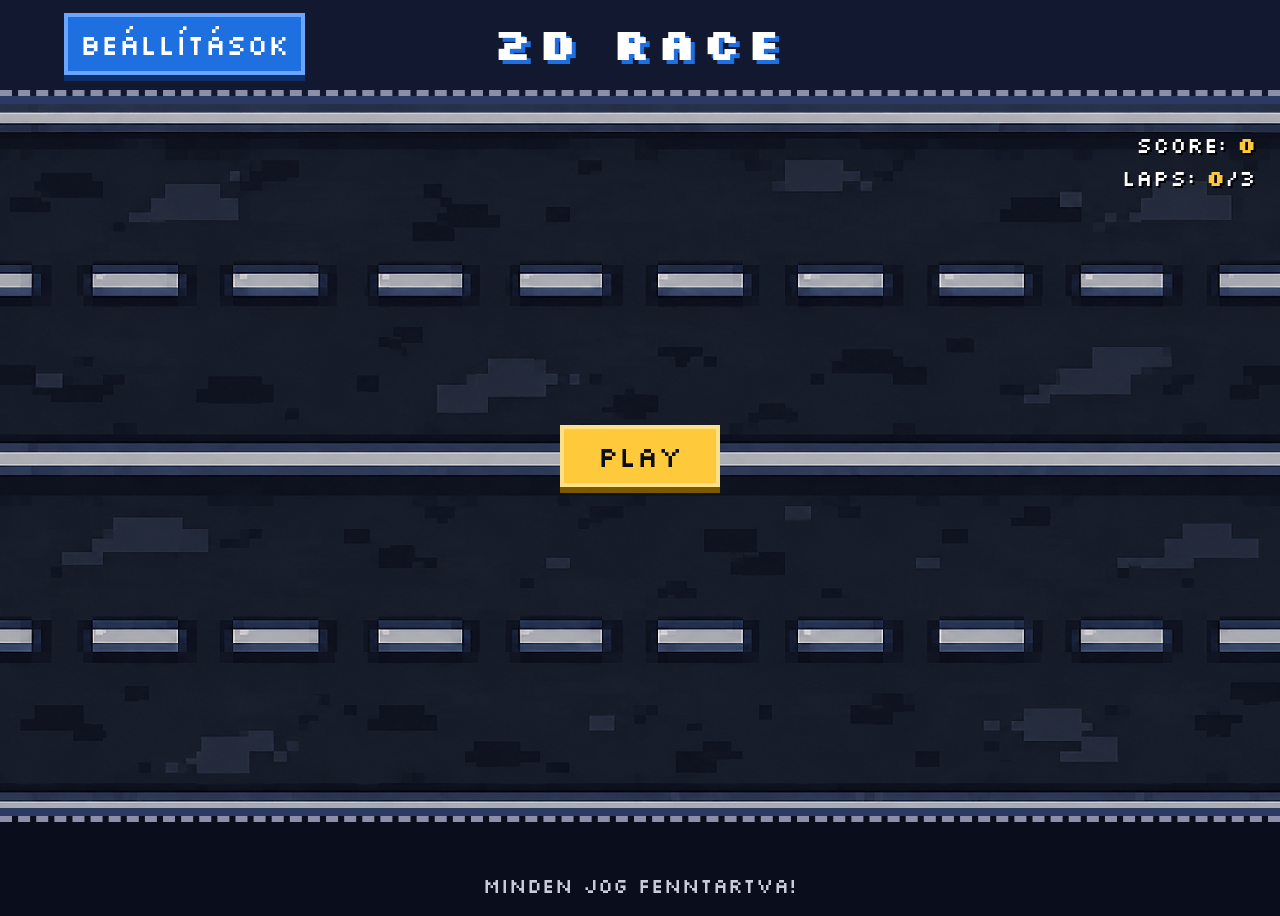
==== index.html @ 4d66db27 "css kieg" ====
<!DOCTYPE html>
<html lang="hu" data-bs-theme="dark">

<head>
    <meta charset="UTF-8">
    <meta name="viewport" content="width=device-width, initial-scale=1.0">
    <title>2D Verseny</title>
    <link rel="stylesheet" href="css/bootstrap.min.css">
    <link rel="stylesheet" href="css/style.css">
</head>

<body>
    <header>
        <h1 class="text-center py-3 mb-1">2D RACE</h1>
        <button class="btn btn-warning mx-auto settings fs-3">Beállítások</button>
    </header>
    <main>
        <section class="gameArea">
            <p class="text-end pt-4 pe-4 m-0">SCORE: <span class="score">0</span></p>
            <p class="text-end pe-4">LAPS: <span class="currentLaps">0</span>/<span class="max-laps">3</span></p>
            <button class="btn btn-success mx-auto play fs-3">PLAY</button>
            <div class="finishLine"></div>
        </section>
    </main>
    <footer>
        <p class="text-center pt-5">Minden jog fenntartva!</p>
    </footer>

    <div class="modal fade" id="exampleModal" tabindex="-1" aria-labelledby="exampleModalLabel" aria-hidden="true">
        <div class="modal-dialog">
            <div class="modal-content">
                <div class="modal-header bg-success">
                    <h1 class="modal-title text-white fs-5 fw-bold" id="exampleModalLabel">Beállítások</h1>
                    <button type="button" class="btn-close" data-bs-dismiss="modal" aria-label="Close"></button>
                </div>
                <div class="modal-body">
                    <form>
                        <div class="mb-3">
                            <label class="form-label fs-6">Laps (1-10):</label>
                            <input type="number" class="form-control laps" min="1" max="10">
                        </div>
                        <div class="mb-3">
                            <label class="form-label fs-6">Max speed (8-20):</label>
                            <input type="number" class="form-control maxSpeed" min="8" max="20">
                        </div>
                        <div class="mb-3">
                            <label class="form-label fs-6">Lap length (2000-10000):</label>
                            <input type="number" class="form-control lapLength" min="2000" max="10000">
                        </div>
                    </form>
                </div>
                <div class="modal-footer">
                    <button type="button" class="btn btn-secondary" data-bs-dismiss="modal">Mégse</button>
                    <button type="button" class="btn btn-primary save">Mentés</button>
                </div>
            </div>
        </div>
    </div>

    <div class="modal fade" id="successModal" tabindex="-1" aria-hidden="true">
        <div class="modal-dialog modal-sm modal-dialog-centered">
            <div class="modal-content">
                <div class="modal-body text-center">
                    <p class="fs-5 mb-3">Sikeres beállítás!</p>
                    <button type="button" class="btn btn-success" data-bs-dismiss="modal">OK</button>
                </div>
            </div>
        </div>
    </div>

    <script src="js/bootstrap.bundle.min.js"></script>
    <script src="js/Entitasok.js"></script>
    <script src="js/Auto.js"></script>
    <script src="js/script.js"></script>

</body>

</html>
---- css/style.css ----
@import url('https://fonts.googleapis.com/css2?family=Silkscreen:wght@400;700&display=swap');

body{
    font-family: "Silkscreen", sans-serif;
    font-size: 20px;
    line-height: 1.5;
    font-style: normal;
    font-weight: 400;
    background-color: #0a0e1c;
    color: #c9cbd6;
}

header{
    background-color: #111830;
    border-bottom: 6px dashed #8b90a8;
    position:relative;
}

header .btn{
    position:absolute;
    left:5%;
    top:15%
}

header h1{
    color: #fff;
    font-weight: 700;
    font-size: 2.8rem;
    letter-spacing: 6px;
    text-shadow: 4px 4px 0 #1e6fe0;
}

.gameArea{
    background-image: url(../img/map.png);
    height:720px;
    width: 100%;
    background-repeat:repeat-x;
    color:#fff;
    position: relative;
    overflow: hidden;
    border-top: 8px solid #2a3a63;
    border-bottom: 8px solid #2a3a63;
}

.gameArea p{
    position: relative;
    z-index: 5;
    color: #fff;
    font-size: 22px;
    text-shadow: 2px 2px 0 #000;
}

.gameArea .btn{
    position:absolute;
    top:50%;
    left:50%;
    translate: -50% -50%;
}

.score, .currentLaps{
    color: #ffc93c;
    font-weight: 700;
}

.entitas, .player{
    position: absolute;
    width: 120px;
    height: 120px;
    background-image: url(../img/auto.png);
    background-size: contain;
    background-repeat: no-repeat;
}

.player {
    background-image: url(../img/player.png);
}

.finishLine {
    position: absolute;
    top: 0;
    left: 100%;
    width: 20px;
    height: 100%;
    background-image: repeating-conic-gradient(#fff 0% 25%, #000 0% 50%);
    background-size: 20px 20px;
}

.btn{
    border-width: 4px !important;
    box-shadow: 0 6px 0 #000 !important;
    min-width: 160px;
    border-radius: 0px;
}

.btn:active {
    transform: translateY(4px);
}

.btn-success{
    background-color: #ffc93c !important;
    border-color: #ffe08a !important;
    color: #0a0e1c !important;
    box-shadow: 0 6px 0 #7a5a00 !important;
}

.btn-success:hover{
    background-color: #ffd966 !important;
}

.btn-success:active{
    background-color: #e6b12e !important;
    box-shadow: 0 2px 0 #7a5a00 !important;
}

.btn-warning, .btn-primary{
    background-color: #1e6fe0 !important;
    border-color: #6aa6ff !important;
    color: #fff !important;
    box-shadow: 0 6px 0 #0d2f6b !important;
}

.btn.btn-warning:hover, .btn.btn-primary:hover{
    background-color: #3b86f0 !important;
}

.btn.btn-warning:active, .btn.btn-primary:active{
    background-color: #1858b5 !important;
    box-shadow: 0 2px 0 #0d2f6b !important;
}

.btn.btn-secondary{
    background-color: #2a3a63 !important;
    border-color: #4b5f94 !important;
    color: #c9cbd6 !important;
    box-shadow: 0 6px 0 #0a0e1c !important;
}

.btn.btn-secondary:hover{
    background-color: #38497a !important;
}

.btn.btn-secondary:active{
    background-color: #202d4f !important;
    box-shadow: 0 2px 0 #0a0e1c !important;
}    border: 4px solid #2a3a63;
    border-radius: 0;
}

.modal-header.bg-success{
    background-color: #1e6fe0 !important;
    border-bottom: 4px solid #6aa6ff;
    border-radius: 0;
}

.modal-footer{
    border-top: 4px dashed #2a3a63;
}

.modal-body p{
    color: #ffc93c;
}

.form-control{
    background-color: #0a0e1c;
    border: 3px solid #2a3a63;
    border-radius: 0;
}

.form-control:focus{
    background-color: #0a0e1c;
    border-color: #ffc93c;
    box-shadow: 4px 4px 0 #7a5a00;
}

.form-control.is-invalid, .form-control.is-invalid:focus{
    border-color: #ff4d5e;
    box-shadow: 4px 4px 0 #7a1620;
}

footer{
    border-top: 6px dashed #8b90a8;
}
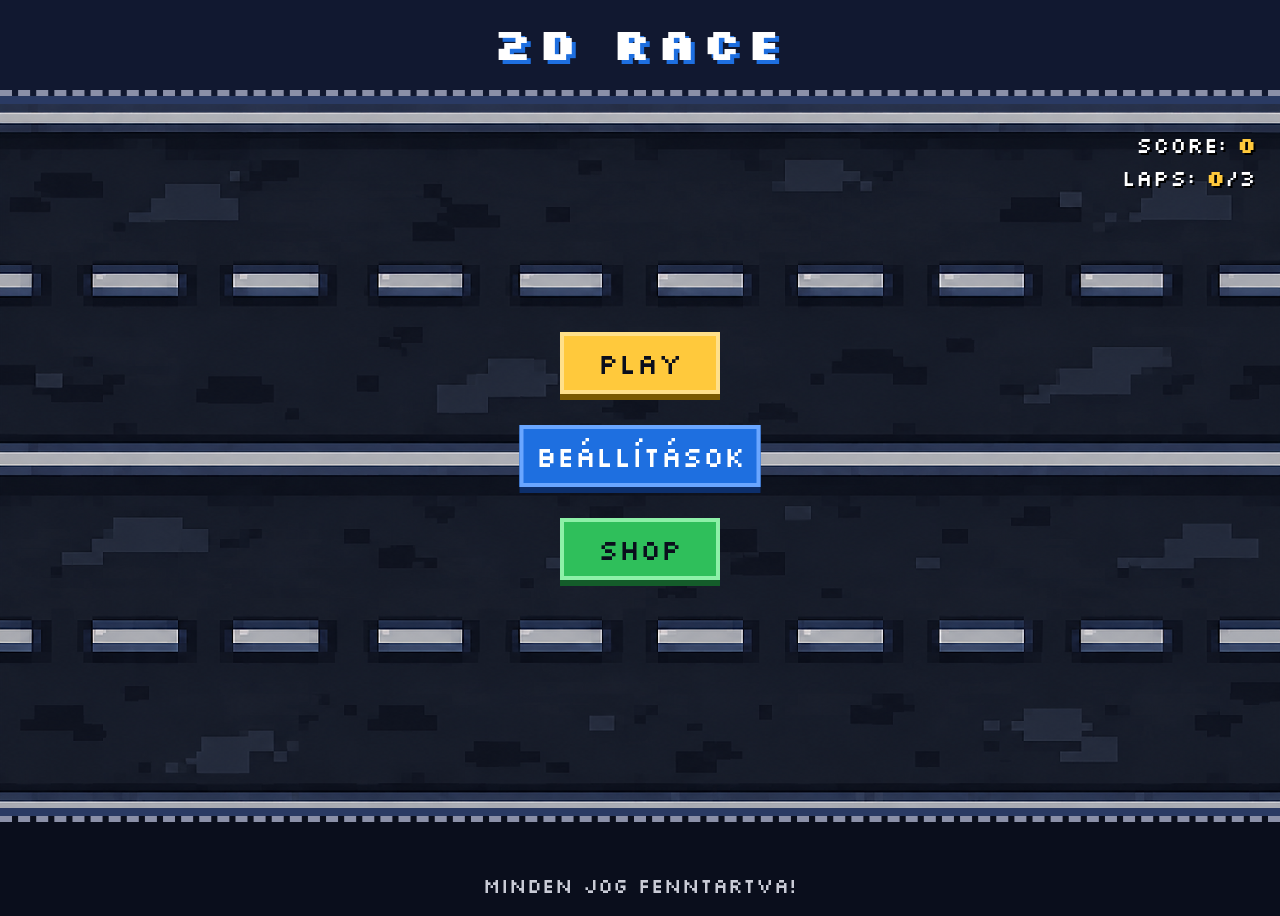
==== commit 90de7b46: "shop commit 1" ====
--- a/index.html
+++ b/index.html
@@ -12,13 +12,17 @@
 <body>
     <header>
         <h1 class="text-center py-3 mb-1">2D RACE</h1>
-        <button class="btn btn-warning mx-auto settings fs-3">Beállítások</button>
     </header>
     <main>
         <section class="gameArea">
             <p class="text-end pt-4 pe-4 m-0">SCORE: <span class="score">0</span></p>
             <p class="text-end pe-4">LAPS: <span class="currentLaps">0</span>/<span class="max-laps">3</span></p>
-            <button class="btn btn-success mx-auto play fs-3">PLAY</button>
+            <p class="text-center m-auto lapMessage d-none">LAP!!</p>
+            <div class="mx-auto buttonList">
+                <button class="btn btn-success play fs-3">PLAY</button>
+                <button class="btn btn-warning settings fs-3">Beállítások</button>
+                <button class="btn buy fs-3">SHOP</button>
+            </div>
             <div class="finishLine"></div>
         </section>
     </main>
@@ -35,17 +39,22 @@
                 </div>
                 <div class="modal-body">
                     <form>
-                        <div class="mb-3">
-                            <label class="form-label fs-6">Laps (1-10):</label>
-                            <input type="number" class="form-control laps" min="1" max="10">
+                        <div class="modes d-flex gap-3 mb-3">
+                            <button type="button" class="btn btn-primary fw-bold ms-auto easy">Easy</button>
+                            <button type="button" class="btn btn-success fw-bold ms-auto normal">Normal</button>
+                            <button type="button" class="btn btn-danger fw-bold ms-auto hard">Hard</button>
                         </div>
                         <div class="mb-3">
-                            <label class="form-label fs-6">Max speed (8-20):</label>
-                            <input type="number" class="form-control maxSpeed" min="8" max="20">
+                            <label class="form-label fs-6">Laps (3-15):</label>
+                            <input type="number" class="form-control laps" min="3" max="15">
                         </div>
                         <div class="mb-3">
-                            <label class="form-label fs-6">Lap length (2000-10000):</label>
-                            <input type="number" class="form-control lapLength" min="2000" max="10000">
+                            <label class="form-label fs-6">Max speed (14-24):</label>
+                            <input type="number" class="form-control maxSpeed" min="14" max="24">
+                        </div>
+                        <div class="mb-3">
+                            <label class="form-label fs-6">Lap length (4000-12000):</label>
+                            <input type="number" class="form-control lapLength" min="4000" max="12000">
                         </div>
                     </form>
                 </div>
@@ -68,6 +77,41 @@
         </div>
     </div>
 
+    <div class="modal fade" id="endModal" tabindex="-1" data-bs-backdrop="static">
+  <div class="modal-dialog modal-dialog-centered">
+    <div class="modal-content">
+      <div class="modal-header">
+        <h5 class="modal-title">Nyertél!</h5>
+      </div>
+      <div class="modal-body">
+        <p>Pontszám: <b class="endScore">0</b></p>
+        <p>Teljesített körök: <b class="endLaps">0</b></p>
+      </div>
+      <div class="modal-footer justify-content-center">
+        <button type="button" class="btn btn-primary" data-bs-dismiss="modal">Új játék</button>
+      </div>
+    </div>
+
+    <div class="modal fade" id="shopModal" tabindex="-1" aria-hidden="true">
+        <div class="modal-dialog modal-lg">
+            <div class="modal-content">
+                <div class="modal-header bg-success">
+                    <h1 class="modal-title text-white fs-5 fw-bold">SHOP</h1>
+                    <button type="button" class="btn-close" data-bs-dismiss="modal" aria-label="Close"></button>
+                </div>
+                <div class="modal-body">
+                    <p>Egyenleg: <b class="balance">0</b></p>
+                    <div class="skins row g-3">
+
+                    </div>
+                </div>
+                <div class="modal-footer">
+                    <button type="button" class="btn btn-secondary" data-bs-dismiss="modal">Bezár</button>
+                </div>
+            </div>
+        </div>
+    </div>
+
     <script src="js/bootstrap.bundle.min.js"></script>
     <script src="js/Entitasok.js"></script>
     <script src="js/Auto.js"></script>
--- a/css/style.css
+++ b/css/style.css
@@ -14,12 +14,6 @@
     background-color: #111830;
     border-bottom: 6px dashed #8b90a8;
     position:relative;
-}
-
-header .btn{
-    position:absolute;
-    left:5%;
-    top:15%
 }
 
 header h1{
@@ -50,23 +44,37 @@
     text-shadow: 2px 2px 0 #000;
 }
 
-.gameArea .btn{
+.gameArea .play{
+    position:absolute;
+    top:50%;
+    left:50%;
+    translate: -50% -200%;
+}
+
+.gameArea .settings{
     position:absolute;
     top:50%;
     left:50%;
     translate: -50% -50%;
 }
 
+.gameArea .buy{
+    position:absolute;
+    top:50%;
+    left:50%;
+    translate: -50% 100%;
+}
+
 .score, .currentLaps{
     color: #ffc93c;
     font-weight: 700;
 }
 
-.entitas, .player{
+.entitas, .player, .auto2, .auto3, .auto4, .auto5, .auto6{
     position: absolute;
     width: 120px;
     height: 120px;
-    background-image: url(../img/auto.png);
+    background-image: url(../img/auto1.png);
     background-size: contain;
     background-repeat: no-repeat;
 }
@@ -142,7 +150,49 @@
 .btn.btn-secondary:active{
     background-color: #202d4f !important;
     box-shadow: 0 2px 0 #0a0e1c !important;
-}    border: 4px solid #2a3a63;
+}
+
+.btn-danger{
+    background-color: #e8394d !important;
+    border-color: #ff8a96 !important;
+    color: #fff !important;
+    box-shadow: 0 6px 0 #7a1620 !important;
+}
+
+.btn.btn-danger:hover{
+    background-color: #ff5468 !important;
+}
+
+.btn.btn-danger:active{
+    background-color: #c42d3f !important;
+    box-shadow: 0 2px 0 #7a1620 !important;
+}
+
+.btn.buy{
+    background-color: #2fbf5b !important;
+    border-color: #8df0a8 !important;
+    color: #0a0e1c !important;
+    box-shadow: 0 6px 0 #145c2a !important;
+}
+
+.btn.buy:hover{
+    background-color: #4ad676 !important;
+}
+
+.btn.buy:active{
+    background-color: #25994a !important;
+    box-shadow: 0 2px 0 #145c2a !important;
+}
+
+.modes .btn{
+    min-width: 0;
+    width: 100%;
+}
+
+.modal-content{
+    background-color: #111830;
+    color: #c9cbd6;
+    border: 4px solid #2a3a63;
     border-radius: 0;
 }
 
@@ -180,3 +230,27 @@
 footer{
     border-top: 6px dashed #8b90a8;
 }
+
+.auto2{
+    background-image: url(../img/auto2.png);
+}
+
+.auto3{
+    background-image: url(../img/auto3.png);
+}
+
+.auto4{
+    background-image: url(../img/auto4.png);
+}
+
+.auto5{
+    background-image: url(../img/auto5.png);
+}
+
+.auto6{
+    background-image: url(../img/auto6.png);
+}
+.gameArea p.lapMessage {
+    font-size: 200px;
+    text-shadow: none;
+}
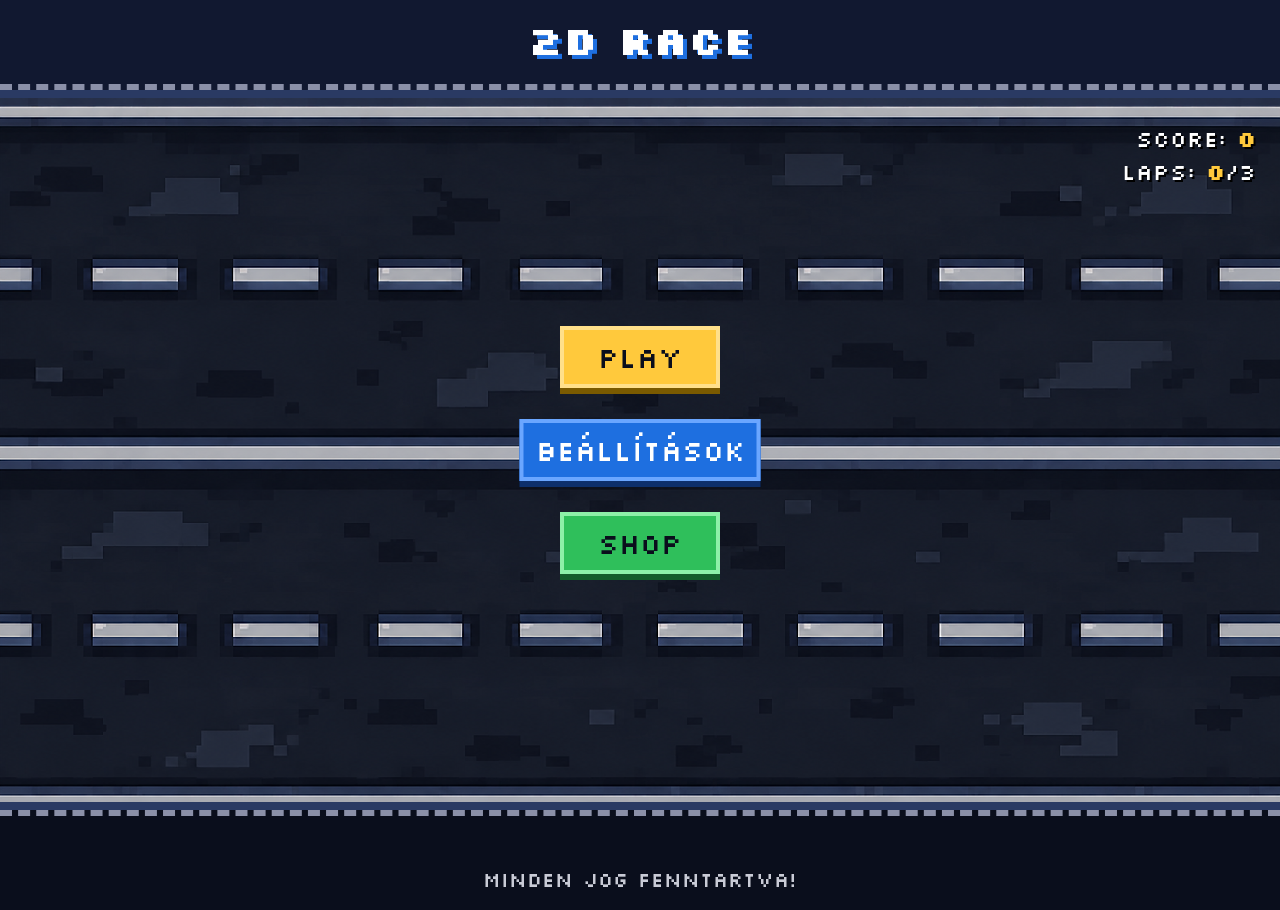
==== commit 70f84aca: "teszt, végső" ====
--- a/index.html
+++ b/index.html
@@ -1,122 +1,137 @@
-<!DOCTYPE html>
-<html lang="hu" data-bs-theme="dark">
+    <!DOCTYPE html>
+    <html lang="hu" data-bs-theme="dark">
 
-<head>
-    <meta charset="UTF-8">
-    <meta name="viewport" content="width=device-width, initial-scale=1.0">
-    <title>2D Verseny</title>
-    <link rel="stylesheet" href="css/bootstrap.min.css">
-    <link rel="stylesheet" href="css/style.css">
-</head>
+    <head>
+        <meta charset="UTF-8">
+        <meta name="viewport" content="width=device-width, initial-scale=1.0">
+        <title>2D Verseny</title>
+        <link rel="stylesheet" href="css/bootstrap.min.css">
+        <link rel="stylesheet" href="css/style.css">
+    </head>
 
-<body>
-    <header>
-        <h1 class="text-center py-3 mb-1">2D RACE</h1>
-    </header>
-    <main>
-        <section class="gameArea">
-            <p class="text-end pt-4 pe-4 m-0">SCORE: <span class="score">0</span></p>
-            <p class="text-end pe-4">LAPS: <span class="currentLaps">0</span>/<span class="max-laps">3</span></p>
-            <p class="text-center m-auto lapMessage d-none">LAP!!</p>
-            <div class="mx-auto buttonList">
-                <button class="btn btn-success play fs-3">PLAY</button>
-                <button class="btn btn-warning settings fs-3">Beállítások</button>
-                <button class="btn buy fs-3">SHOP</button>
-            </div>
-            <div class="finishLine"></div>
-        </section>
-    </main>
-    <footer>
-        <p class="text-center pt-5">Minden jog fenntartva!</p>
-    </footer>
+    <body>
+        <header>
+            <h1 class="text-center py-3 mb-1 fw-bold">2D RACE</h1>
+        </header>
+        <main>
+            <section class="gameArea">
+                <p class="text-end pt-4 pe-4 m-0">SCORE: <span class="score">0</span></p>
+                <p class="text-end pe-4">LAPS: <span class="currentLaps">0</span>/<span class="max-laps">3</span></p>
+                <p class="text-center m-auto lapMessage d-none">LAP!!</p>
+                <button class="btn btn-danger d-none reset fs-3" onclick="stop()">RESET</button>
+                <div class="mx-auto buttonList">
+                    <button class="btn btn-success play fs-3">PLAY</button>
+                    <button class="btn btn-warning settings fs-3">Beállítások</button>
+                    <button class="btn buy fs-3">SHOP</button>
+                </div>
+                <div class="finishLine"></div>
+            </section>
+        </main>
+        <footer>
+            <p class="text-center pt-5">Minden jog fenntartva!</p>
+        </footer>
 
-    <div class="modal fade" id="exampleModal" tabindex="-1" aria-labelledby="exampleModalLabel" aria-hidden="true">
-        <div class="modal-dialog">
-            <div class="modal-content">
-                <div class="modal-header bg-success">
-                    <h1 class="modal-title text-white fs-5 fw-bold" id="exampleModalLabel">Beállítások</h1>
-                    <button type="button" class="btn-close" data-bs-dismiss="modal" aria-label="Close"></button>
-                </div>
-                <div class="modal-body">
-                    <form>
-                        <div class="modes d-flex gap-3 mb-3">
-                            <button type="button" class="btn btn-primary fw-bold ms-auto easy">Easy</button>
-                            <button type="button" class="btn btn-success fw-bold ms-auto normal">Normal</button>
-                            <button type="button" class="btn btn-danger fw-bold ms-auto hard">Hard</button>
-                        </div>
-                        <div class="mb-3">
-                            <label class="form-label fs-6">Laps (3-15):</label>
-                            <input type="number" class="form-control laps" min="3" max="15">
-                        </div>
-                        <div class="mb-3">
-                            <label class="form-label fs-6">Max speed (14-24):</label>
-                            <input type="number" class="form-control maxSpeed" min="14" max="24">
-                        </div>
-                        <div class="mb-3">
-                            <label class="form-label fs-6">Lap length (4000-12000):</label>
-                            <input type="number" class="form-control lapLength" min="4000" max="12000">
-                        </div>
-                    </form>
-                </div>
-                <div class="modal-footer">
-                    <button type="button" class="btn btn-secondary" data-bs-dismiss="modal">Mégse</button>
-                    <button type="button" class="btn btn-primary save">Mentés</button>
+        <div class="modal fade" id="exampleModal" tabindex="-1" aria-labelledby="exampleModalLabel" aria-hidden="true">
+            <div class="modal-dialog">
+                <div class="modal-content">
+                    <div class="modal-header bg-success">
+                        <h1 class="modal-title text-white fs-5 fw-bold" id="exampleModalLabel">Beállítások</h1>
+                        <button type="button" class="btn-close" data-bs-dismiss="modal" aria-label="Close"></button>
+                    </div>
+                    <div class="modal-body">
+                        <form>
+                            <div class="modes d-flex gap-3 mb-3">
+                                <button type="button" class="btn btn-primary fw-bold ms-auto easy">Easy</button>
+                                <button type="button" class="btn btn-success fw-bold ms-auto normal">Normal</button>
+                                <button type="button" class="btn btn-danger fw-bold ms-auto hard">Hard</button>
+                            </div>
+                            <div class="mb-3">
+                                <label class="form-label fs-6">Laps (3-15):</label>
+                                <input type="number" class="form-control laps" min="3" max="15">
+                            </div>
+                            <div class="mb-3">
+                                <label class="form-label fs-6">Max speed (14-24):</label>
+                                <input type="number" class="form-control maxSpeed" min="14" max="24">
+                            </div>
+                            <div class="mb-3">
+                                <label class="form-label fs-6">Lap length (4000-12000):</label>
+                                <input type="number" class="form-control lapLength" min="4000" max="12000">
+                            </div>
+                        </form>
+                    </div>
+                    <div class="modal-footer">
+                        <button type="button" class="btn btn-secondary" data-bs-dismiss="modal">Mégse</button>
+                        <button type="button" class="btn btn-primary save">Mentés</button>
+                    </div>
                 </div>
             </div>
         </div>
-    </div>
 
-    <div class="modal fade" id="successModal" tabindex="-1" aria-hidden="true">
-        <div class="modal-dialog modal-sm modal-dialog-centered">
-            <div class="modal-content">
-                <div class="modal-body text-center">
-                    <p class="fs-5 mb-3">Sikeres beállítás!</p>
-                    <button type="button" class="btn btn-success" data-bs-dismiss="modal">OK</button>
+        <div class="modal fade" id="successModal" tabindex="-1" aria-hidden="true">
+            <div class="modal-dialog modal-sm modal-dialog-centered">
+                <div class="modal-content">
+                    <div class="modal-body text-center">
+                        <p class="fs-5 mb-3">Sikeres beállítás!</p>
+                        <button type="button" class="btn btn-success" data-bs-dismiss="modal">OK</button>
+                    </div>
                 </div>
             </div>
         </div>
+
+        <div class="modal fade" id="endModal" tabindex="-1" data-bs-backdrop="static">
+    <div class="modal-dialog modal-dialog-centered">
+        <div class="modal-content">
+        <div class="modal-header">
+            <h5 class="modal-title">Nyertél!</h5>
+        </div>
+        <div class="modal-body">
+            <p>Pontszám: <b class="endScore">0</b></p>
+            <p>Teljesített körök: <b class="endLaps">0</b></p>
+            <p>Egyenleg: <b class="endBalance">0</b></p>
+        </div>
+        <div class="modal-footer justify-content-center">
+            <button type="button" class="btn btn-primary" data-bs-dismiss="modal">Új játék</button>
+        </div>
+        </div>
+    </div>
     </div>
 
-    <div class="modal fade" id="endModal" tabindex="-1" data-bs-backdrop="static">
-  <div class="modal-dialog modal-dialog-centered">
-    <div class="modal-content">
-      <div class="modal-header">
-        <h5 class="modal-title">Nyertél!</h5>
-      </div>
-      <div class="modal-body">
-        <p>Pontszám: <b class="endScore">0</b></p>
-        <p>Teljesített körök: <b class="endLaps">0</b></p>
-      </div>
-      <div class="modal-footer justify-content-center">
-        <button type="button" class="btn btn-primary" data-bs-dismiss="modal">Új játék</button>
-      </div>
-    </div>
+        <div class="modal fade" id="shopModal" tabindex="-1" aria-hidden="true">
+            <div class="modal-dialog modal-lg">
+                <div class="modal-content">
+                    <div class="modal-header bg-success">
+                        <h1 class="modal-title text-white fs-5 fw-bold">SHOP</h1>
+                        <button type="button" class="btn-close" data-bs-dismiss="modal" aria-label="Close"></button>
+                    </div>
+                    <div class="modal-body">
+                        <p>Egyenleg: <b class="balance">0</b></p>
+                        <div class="skins row g-3">
 
-    <div class="modal fade" id="shopModal" tabindex="-1" aria-hidden="true">
-        <div class="modal-dialog modal-lg">
-            <div class="modal-content">
-                <div class="modal-header bg-success">
-                    <h1 class="modal-title text-white fs-5 fw-bold">SHOP</h1>
-                    <button type="button" class="btn-close" data-bs-dismiss="modal" aria-label="Close"></button>
-                </div>
-                <div class="modal-body">
-                    <p>Egyenleg: <b class="balance">0</b></p>
-                    <div class="skins row g-3">
-
+                        </div>
                     </div>
-                </div>
-                <div class="modal-footer">
-                    <button type="button" class="btn btn-secondary" data-bs-dismiss="modal">Bezár</button>
+                    <div class="modal-footer">
+                        <button type="button" class="btn btn-secondary" data-bs-dismiss="modal">Bezár</button>
+                    </div>
                 </div>
             </div>
         </div>
-    </div>
 
-    <script src="js/bootstrap.bundle.min.js"></script>
-    <script src="js/Entitasok.js"></script>
-    <script src="js/Auto.js"></script>
-    <script src="js/script.js"></script>
+        <div class="modal fade" id="balanceModal" tabindex="-1" aria-hidden="true">
+            <div class="modal-dialog modal-sm modal-dialog-centered">
+                <div class="modal-content">
+                    <div class="modal-body text-center">
+                        <p class="fs-5 mb-3">Nincsen elegendő pénzed!</p>
+                        <button type="button" class="btn btn-success" data-bs-dismiss="modal">OK</button>
+                    </div>
+                </div>
+            </div>
+        </div>
 
-</body>
+        <script src="js/bootstrap.bundle.min.js"></script>
+        <script src="js/Entitasok.js"></script>
+        <script src="js/Auto.js"></script>
+        <script src="js/script.js"></script>
 
-</html>+    </body>
+
+    </html>
--- a/css/style.css
+++ b/css/style.css
@@ -1,4 +1,10 @@
 @import url('https://fonts.googleapis.com/css2?family=Silkscreen:wght@400;700&display=swap');
+
+@media (max-width: 991px) {
+    .skins p{
+        font-size: 14px;
+    }
+}
 
 body{
     font-family: "Silkscreen", sans-serif;
@@ -18,9 +24,6 @@
 
 header h1{
     color: #fff;
-    font-weight: 700;
-    font-size: 2.8rem;
-    letter-spacing: 6px;
     text-shadow: 4px 4px 0 #1e6fe0;
 }
 
@@ -65,6 +68,16 @@
     translate: -50% 100%;
 }
 
+.gameArea .reset {
+    position:absolute;
+    top: 5%;
+    left: 50%;
+    translate: -50% 0%;
+    min-width: 0 !important;
+    font-size: 18px !important;
+    z-index: 10;
+}
+
 .score, .currentLaps{
     color: #ffc93c;
     font-weight: 700;
@@ -254,3 +267,50 @@
     font-size: 200px;
     text-shadow: none;
 }
+
+.megvan {
+    opacity: 50%;
+}
+
+.skins img.hasznalt{
+    outline: 3px solid #ffc93c;
+}
+
+.skin1{
+    background-image: url(../img/skin1.png)
+}
+.skin2{
+    background-image: url(../img/skin2.png)
+}
+.skin3{
+    background-image: url(../img/skin3.png)
+}
+.skin4{
+    background-image: url(../img/skin4.png)
+}
+.skin5{
+    background-image: url(../img/skin5.png)
+}
+.skin6{
+    background-image: url(../img/skin6.png)
+}
+.skin7{
+    background-image: url(../img/skin7.png)
+}
+.skin8{
+    background-image: url(../img/skin8.png)
+}
+.skin9{
+    background-image: url(../img/skin9.png)
+}
+.skin10{
+    background-image: url(../img/skin10.png)
+}
+.skin11{
+    background-image: url(../img/skin11.png)
+}
+.skin12{
+    background-image: url(../img/skin12.png)
+}
+
+
